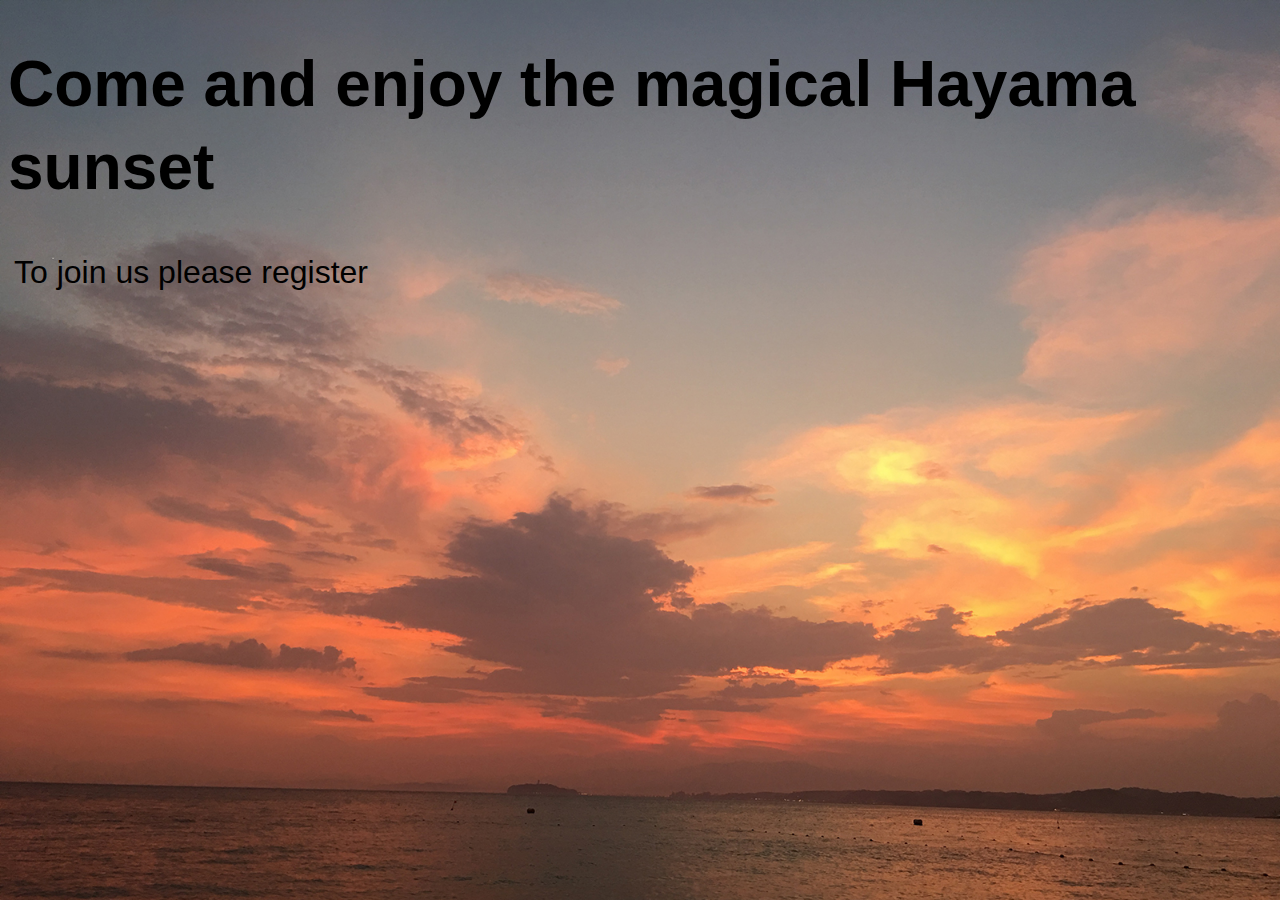
==== Challenges/Day02/day02.html @ 6d567268 "Add alert" ====
<!DOCTYPE html>
<html lang="en">
<head>
    <meta charset="utf-8">
    <title>Tero's 30 websites in almost 30 days - Day 2</title>
    <link rel="stylesheet" href="https://use.fontawesome.com/releases/v5.3.1/css/all.css" integrity="sha384-mzrmE5qonljUremFsqc01SB46JvROS7bZs3IO2EmfFsd15uHvIt+Y8vEf7N7fWAU" crossorigin="anonymous">
    <link rel="stylesheet" type="text/css" href="css/main.css">
</head>
<body>
    <h1>Come and enjoy the magical Hayama sunset</h1>

    <button onclick="myFunction()">To join us please register</button>
    <script>
        function myFunction() {
        alert("See you on the beach!");
    }
</script>
</body>
</html>
---- Challenges/Day02/css/main.css ----
/*GLOBAL VARIABLES*/

:root{
    --main-bg-color:#F4F4F4; /*Very light gray*/
    --main-bg-color:#4169E1; /*royal blue*/
    --main-bg-color:#0B3C5D; /*prussian blue*/
    --main-bg-color:#1a538f; /*dark blue*/
    --area-color:#FFFFF0; /*Very pale yellow.*/
    --area-color:#4717F6; /*jewell*/
    --area-color:#2251dd; /*Bright blue*/
    --area-color:#328CC1; /*sky blue*/
    --area-color:#cce6ff; /*Very pale blue.*/
    --area-color:#1D2731; /*ivory black*/
    --area-color:#0B3C5D; /*prussian blue*/
    --link-color:#778899; /*Dark grayish blue.*/
    --link-color:#DAA520; /*GoldenRod*/
    --accent-color:#417C81; /*Dark moderate cyan*/
    --text-color:#C0B283; /*gold*/
    --secondary-text-color:#373737; /*charcoal*/
}

/* GLOBAL STYLES */
* {
    box-sizing: border-box;
}

a {
    color: var(--link-color);
}

a:hover {
    color: var(--accent-color);
}

/*It is important to remember that the background-image is being set from the CSS file,
therefore the path to the image is relative to the location of the CSS file, not the HTML file.*/

body {
    /*background-color: var(--main-bg-color);*/
    font-weight: bold;
    font-family: Garamond, Baskerville, "Baskerville Old Face", "Hoefler Text", "Times New Roman", serif;
    font-size: 2rem;
    line-height: 1.3;
    background-image: url("../img/Beach1600x1200.jpg");
    background-size: cover;
}

h1, h2, h3 {
    font-family: "Century Gothic", CenturyGothic, helvetica, arial, sans;
}

button {
    background-color: transparent;
    border: none;
    color: black;
    font-size: 2rem;
    }
/* AREA STYLES */


@media only screen and (orientation: portrait) {

    body {
        background-image: url("../img/Beach500x1200.jpg");
        background-size: cover;
    }

}
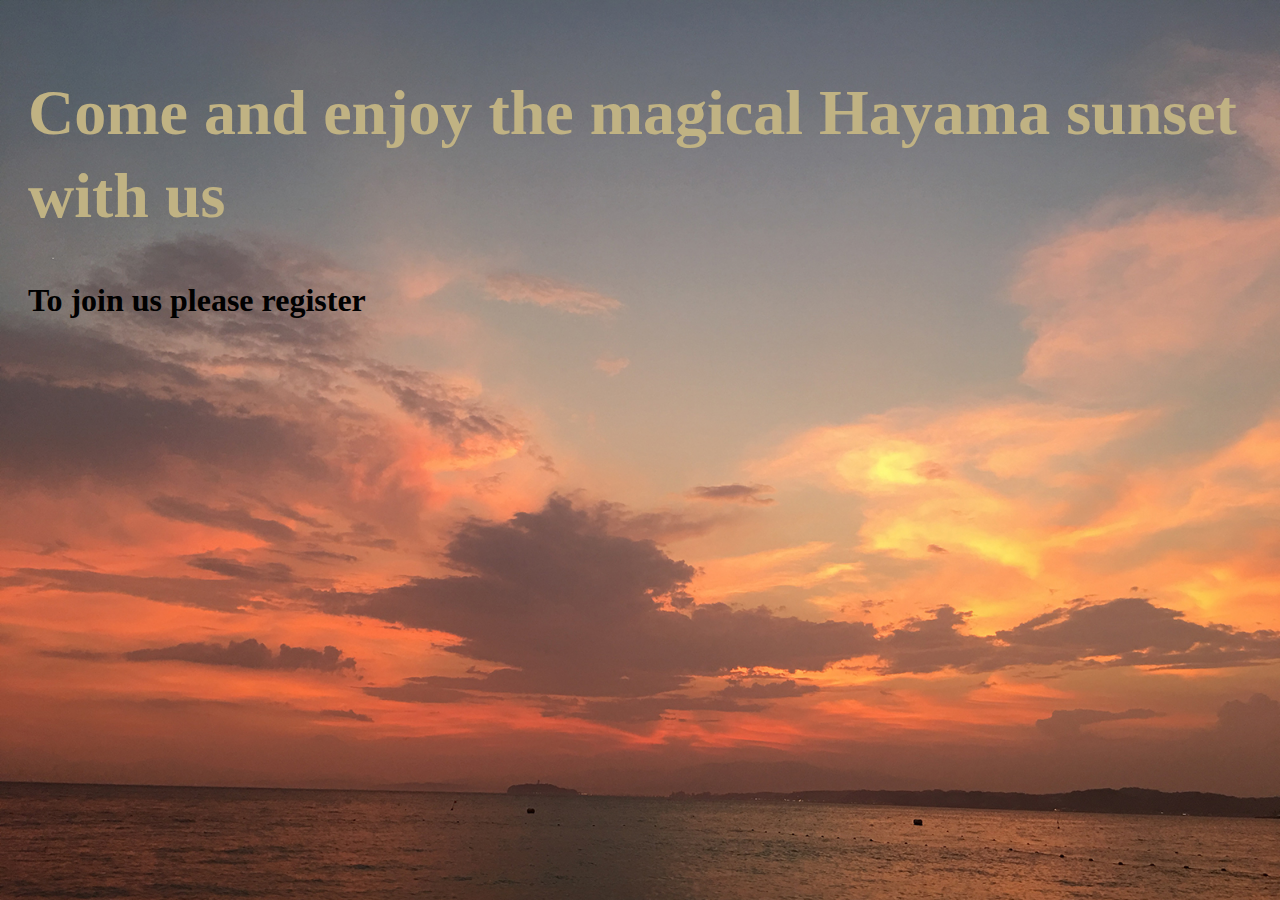
==== commit 067b9092: "Add styling for text" ====
--- a/Challenges/Day02/day02.html
+++ b/Challenges/Day02/day02.html
@@ -7,13 +7,24 @@
     <link rel="stylesheet" type="text/css" href="css/main.css">
 </head>
 <body>
-    <h1>Come and enjoy the magical Hayama sunset</h1>
 
-    <button onclick="myFunction()">To join us please register</button>
+    <h1 class="Title">Come and enjoy the magical Hayama sunset with us</h1>
+
+    <label for="Register_Checkbox" class="Registration"><input type="checkbox" id="Register_Checkbox" onclick="displayRegisted()">To join us please register</label>
+
+    <div id="Registered" style="display:none; color: #373737;">See you there!</div>
+
     <script>
-        function myFunction() {
-        alert("See you on the beach!");
+    function displayRegisted() {
+    var checkBox = document.getElementById("Register_Checkbox");
+    var text = document.getElementById("Registered");
+    if (checkBox.checked == true){
+        text.style.display = "block";
+    } else {
+       text.style.display = "none";
     }
-</script>
+    }
+    </script>
+
 </body>
 </html>
--- a/Challenges/Day02/css/main.css
+++ b/Challenges/Day02/css/main.css
@@ -43,19 +43,38 @@
     line-height: 1.3;
     background-image: url("../img/Beach1600x1200.jpg");
     background-size: cover;
+    padding: 20px;
 }
 
 h1, h2, h3 {
-    font-family: "Century Gothic", CenturyGothic, helvetica, arial, sans;
+    font-family: 'Great Vibes', cursive;
+    color: var(--text-color);
 }
 
-button {
-    background-color: transparent;
-    border: none;
-    color: black;
-    font-size: 2rem;
-    }
+#Register_Checkbox {
+    display: none;
+}
+
+label:hover {
+    color: var(--text-color);
+    font-size: 2.1rem;
+}
+
+
+
 /* AREA STYLES */
+.Title {
+/*background-color: red;*/
+}
+
+.Registration {
+/*background-color: blue;*/
+}
+
+#Registered {
+/*background-color: yellow;*/
+font-size: 4rem;
+}
 
 
 @media only screen and (orientation: portrait) {
